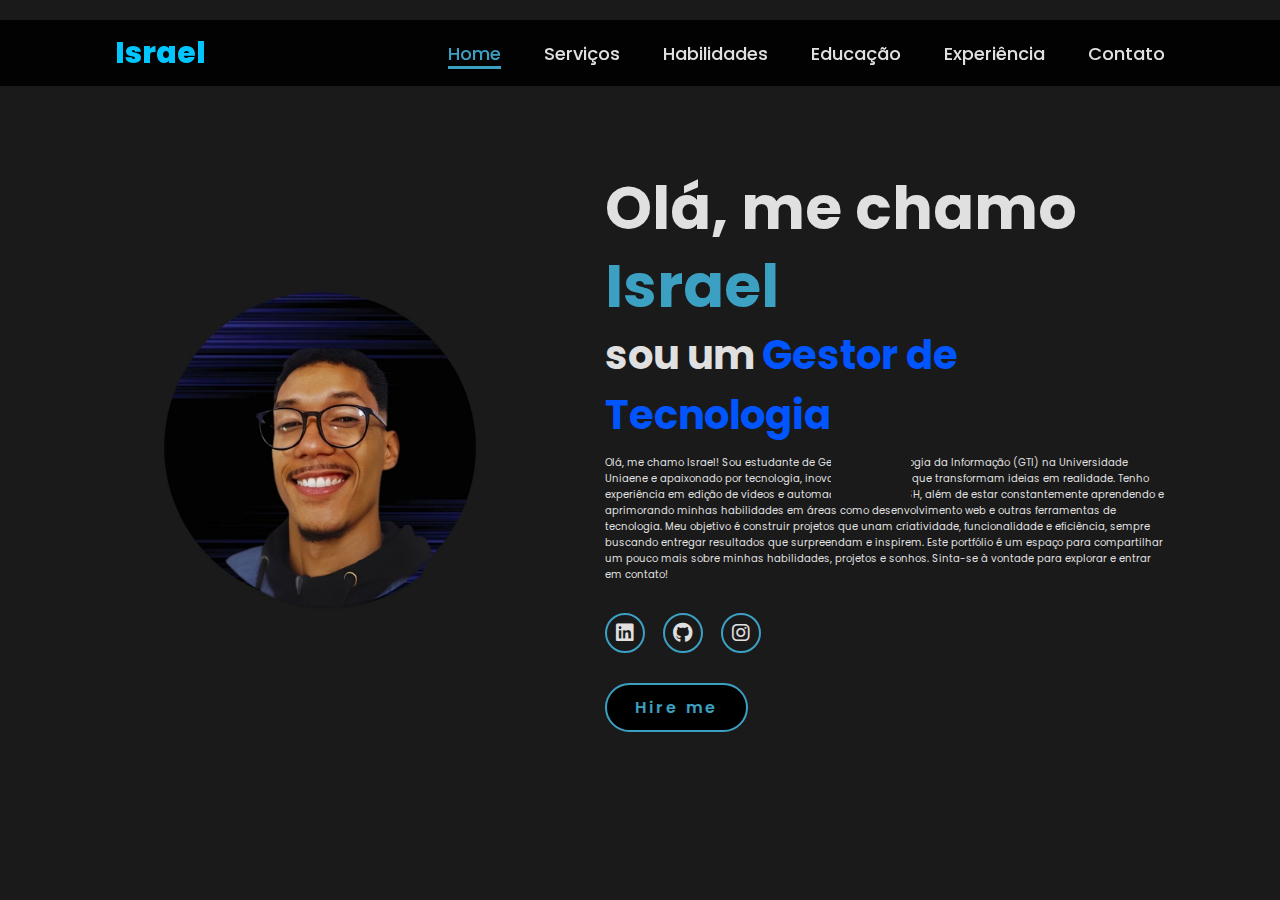
==== index.html @ 9733c54a "mudei o nome de meu para index" ====
<!DOCTYPE html>
<html lang="pt">
<head>
    <meta charset="UTF-8">
    <meta name="viewport" content="width=device-width, initial-scale=1.0">
    <link rel="stylesheet" href="https://cdnjs.cloudflare.com/ajax/libs/font-awesome/6.5.2/css/all.min.css"/>
    <link rel="stylesheet" href="https://fonts.googleapis.com/css2?family=Poppins%3Awght%40100%3B200%3B300%3B400%3B500%3B600&display=swap%27%29%3B"/>
    <link rel="stylesheet" href="meu.css">

    <title>Portfolio Website</title>
</head>
<body>
    <header>
        <a href="#" class="logo">Israel</a>

    <nav>
        <a href="#" class="active">Home</a>
        <a href="#">Serviços</a>
        <a href="#">Habilidades</a>
        <a href="#">Educação</a>
        <a href="#">Experiência</a>
        <a href="#">Contato</a>
    </nav>
    </header>
    <section class="home">
        <div class="home-img">
            <img src="FotoPrincipal.jpg" alt="Foto principal de Israel">
        </div>
        <div class="home-content">
            <h1>Olá, me chamo <span>Israel</span></h1>
            <h3 class="typing-text">sou um <span></span></h3>
            <p>Olá, me chamo Israel! Sou estudante de Gestão da Tecnologia da Informação (GTI) na Universidade Uniaene e apaixonado por tecnologia, inovação e soluções que transformam ideias em realidade.

                Tenho experiência em edição de vídeos e automação usando BASH, além de estar constantemente aprendendo e aprimorando minhas habilidades em áreas como desenvolvimento web e outras ferramentas de tecnologia. Meu objetivo é construir projetos que unam criatividade, funcionalidade e eficiência, sempre buscando entregar resultados que surpreendam e inspirem.
                
                Este portfólio é um espaço para compartilhar um pouco mais sobre minhas habilidades, projetos e sonhos. Sinta-se à vontade para explorar e entrar em contato!</p>
            <div class="social-icons">
                <a href="#"><i class="fa-brands fa-linkedin"></i></a>    
                <a href="#"><i class="fa-brands fa-github"></i></a>    
                <a href="#"><i class="fa-brands fa-instagram"></i></a>    
            </div>
           <a href="#" class="btn">Hire me</a>
        </div>
    </section>
</body>
</html>
---- meu.css ----
@import url('https://fonts.googleapis.com/css2?family=Poppins:wght@100;200;300;400;500;600&display=swap');

*{
    margin:0;
    padding:0;
    box-sizing: border-box;
    text-decoration: none;
    border:none;
    outline:none;
    font-family: 'Poppins', sans-serif;
}

html{
    font-size:62.5%;
}

body{
    width: 100%;
    height: 100%;
    overflow-x: hidden;
    background-color: #1a1a1a; /* Fundo preto */
    color: #e0e0e0; /* Texto cinza claro */
}

header{
    margin-top:20px;
    position: fixed;
    top: 0;
    left: 0;
    width: 100%;
    padding: 1rem 9%;
    background-color: rgba(0, 0, 0, 0.9); /* Fundo preto semi-transparente */
    display: flex;
    justify-content: space-between;
    align-items: center;
    z-index: 100;
}

.logo{
    font-size:3rem;
    color: #00C6FF; /* Azul claro */
    font-weight: 800;
    cursor: pointer;
    transition: 0.5s ease;
}

.logo:hover{
    transform: scale(1.1);
    color: #3ca0c2; /* Azul claro */
}

nav a{
    font-size: 1.8rem;
    color: #e0e0e0; /* Texto cinza claro */
    margin-left: 4rem;
    font-weight: 500;
    transition: 0.3s ease;
    border-bottom: 3px solid transparent;
}

nav a:hover,
nav a.active{
    color: #3ca0c2; /* Azul claro */
    border-bottom: 3px solid #3ca0c2; /* Azul claro */
}

@media(max-width:995px){
   nav{
    position: absolute;
    display: none;
    top: 0;
    right:0;
    width: 40%;
    border-left: 3px solid #3ca0c2; /* Azul claro */
    border-bottom: 3px solid #3ca0c2; /* Azul claro */
    border-top-left-radius: 2rem;
    padding: 1rem solid;
    background-color: #242424; /* Cinza escuro */
    border-top: 0.1rem solid rgba(0,0,0,0.1);
}

nav.active{
    display: block;
}

nav a{
    display: block;
    font-size: 2rem;
    margin: 3rem 0;
}

nav a:hover,
nav a.active{
    padding: 1rem;
    border-radius: 0.5rem;
    border-bottom: 0.5rem solid #3ca0c2; /* Azul claro */
}
}

section{
    min-height: 100vh;
    padding: 5rem 9% 5rem;
    background-color: #1a1a1a; /* Fundo preto */
}

.home{
    display: flex;
    justify-content: center;
    align-items: center;
    gap: 8rem;
    background-color: #1a1a1a; /* Fundo preto */
}

.home .home-content h1{
    font-size: 6rem;
    font-weight: 700;
    line-height: 1.3;
    color: #e0e0e0; /* Texto cinza claro */
}

span{
    color: #3ca0c2; /* Azul claro */
}

.home-content h3{
    font-size: 4rem;
    margin-bottom: 1rem;
    font-weight: 700;
    color: #e0e0e0; /* Texto cinza claro */
}

.home-img{
    border-radius: 50%;
}

.home-img img{
    position: relative;
    width: 32vw;
    border-radius: 50%;
    box-shadow: 0 0 25px solid;
    cursor: pointer;
    transition: 0.2s linear;
}

.home-img img:hover{
    font-size: 1.8rem;
    font-weight: 500;
}

.social-icons a{
    display: inline-flex;
    justify-content: center;
    align-items: center;
    width: 4rem;
    height: 4rem;
    background-color: transparent;
    border:0.2rem solid #3ca0c2; /* Azul claro */
    font-size: 2rem;
    border-radius: 50%;
    margin: 3rem 1.5rem 3rem 0;
    transition: 0.3s ease;
    color: #e0e0e0; /* Texto cinza claro */
}

.social-icons a:hover{
    color: black;
    transform: scale(1.3) translateY(-5px);
    background-color: #3ca0c2; /* Azul claro */
    box-shadow: 0 0 25px #3ca0c2; /* Azul claro */
}

.btn{
    display: inline-block;
    padding: 1rem 2.8rem;
    background-color: black;
    border-radius: 4rem;
    font-size: 1.6rem;
    color: #3ca0c2; /* Azul claro */
    letter-spacing: 0.3rem;
    font-weight: 600;
    border: 2px solid #3ca0c2; /* Azul claro */
    transition: 0.3s ease;
    cursor: pointer;
}

.btn:hover{
    transform: scale(1.03);
    background-color: #3ca0c2; /* Azul claro */
    color: black;
    box-shadow: 0 0 2px #3ca0c2; /* Azul claro */
}

.typing-text{
    font-size: 3rem;
    font-weight: 600;
    min-width: 280px;
    color: #e0e0e0; /* Texto cinza claro */
}

.typing-text span{
    position: relative;
}

.typing-text span::before{
    content: "Gestor de Tecnologia";
    color: #0055FF; /* Azul claro */
}

.typing-text span::after{ /*Aqui é a parte onde fica a / do gestor */
    content: "";
    background-color:  #1a1a1a; /* Cinza escuro */
    position: absolute;
    width: calc(100% + 8px);
    height: 100%;
    border-left: 3px solid #1a1a1a; /* Fundo preto */
    right: -8;
    animation: cursor 0.6s infinite;
}

@keyframes cursor{
    to{
        border-left: 3px solid #ffffff; /* Azul claro */
    }
}

@media(max-width: 1000px){
    .home{
        gap: 4rem;
    }
}

@media(max-width: 995px){
    .home{
        flex-direction: column;
        gap: 5rem 4rem;
    }

    .home .home-content h3{
        font-size: 2.5rem;
    }

    .home-content h1{
        font-size: 5rem;
    }

    .home-img img{
        width: 70vw;
        margin-top: 4rem;
    }
}
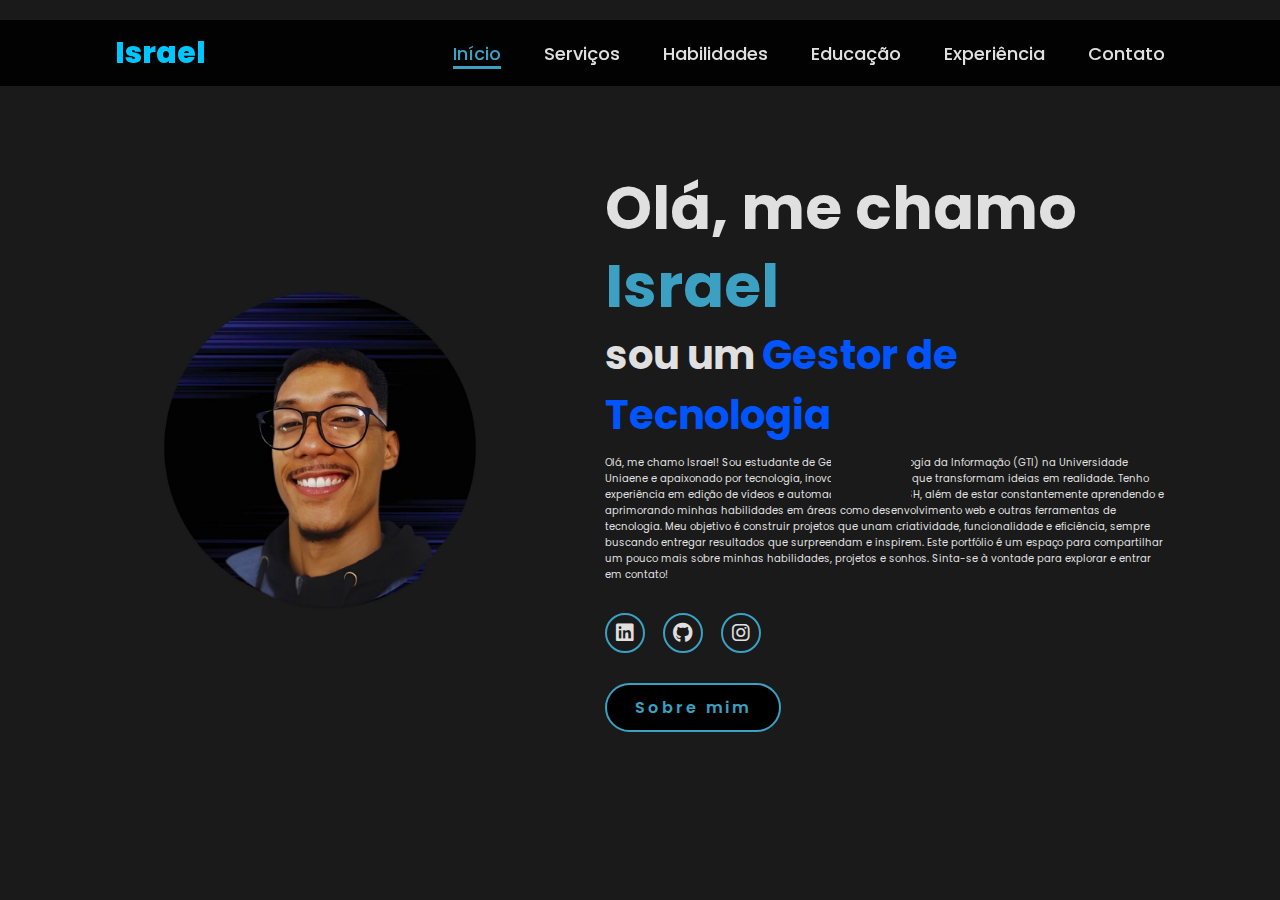
==== commit a69177bd: "mudança no HTML" ====
--- a/index.html
+++ b/index.html
@@ -14,7 +14,7 @@
         <a href="#" class="logo">Israel</a>
 
     <nav>
-        <a href="#" class="active">Home</a>
+        <a href="#" class="active">Início</a>
         <a href="#">Serviços</a>
         <a href="#">Habilidades</a>
         <a href="#">Educação</a>
@@ -39,7 +39,7 @@
                 <a href="#"><i class="fa-brands fa-github"></i></a>    
                 <a href="#"><i class="fa-brands fa-instagram"></i></a>    
             </div>
-           <a href="#" class="btn">Hire me</a>
+           <a href="#" class="btn">Sobre mim</a>
         </div>
     </section>
 </body>
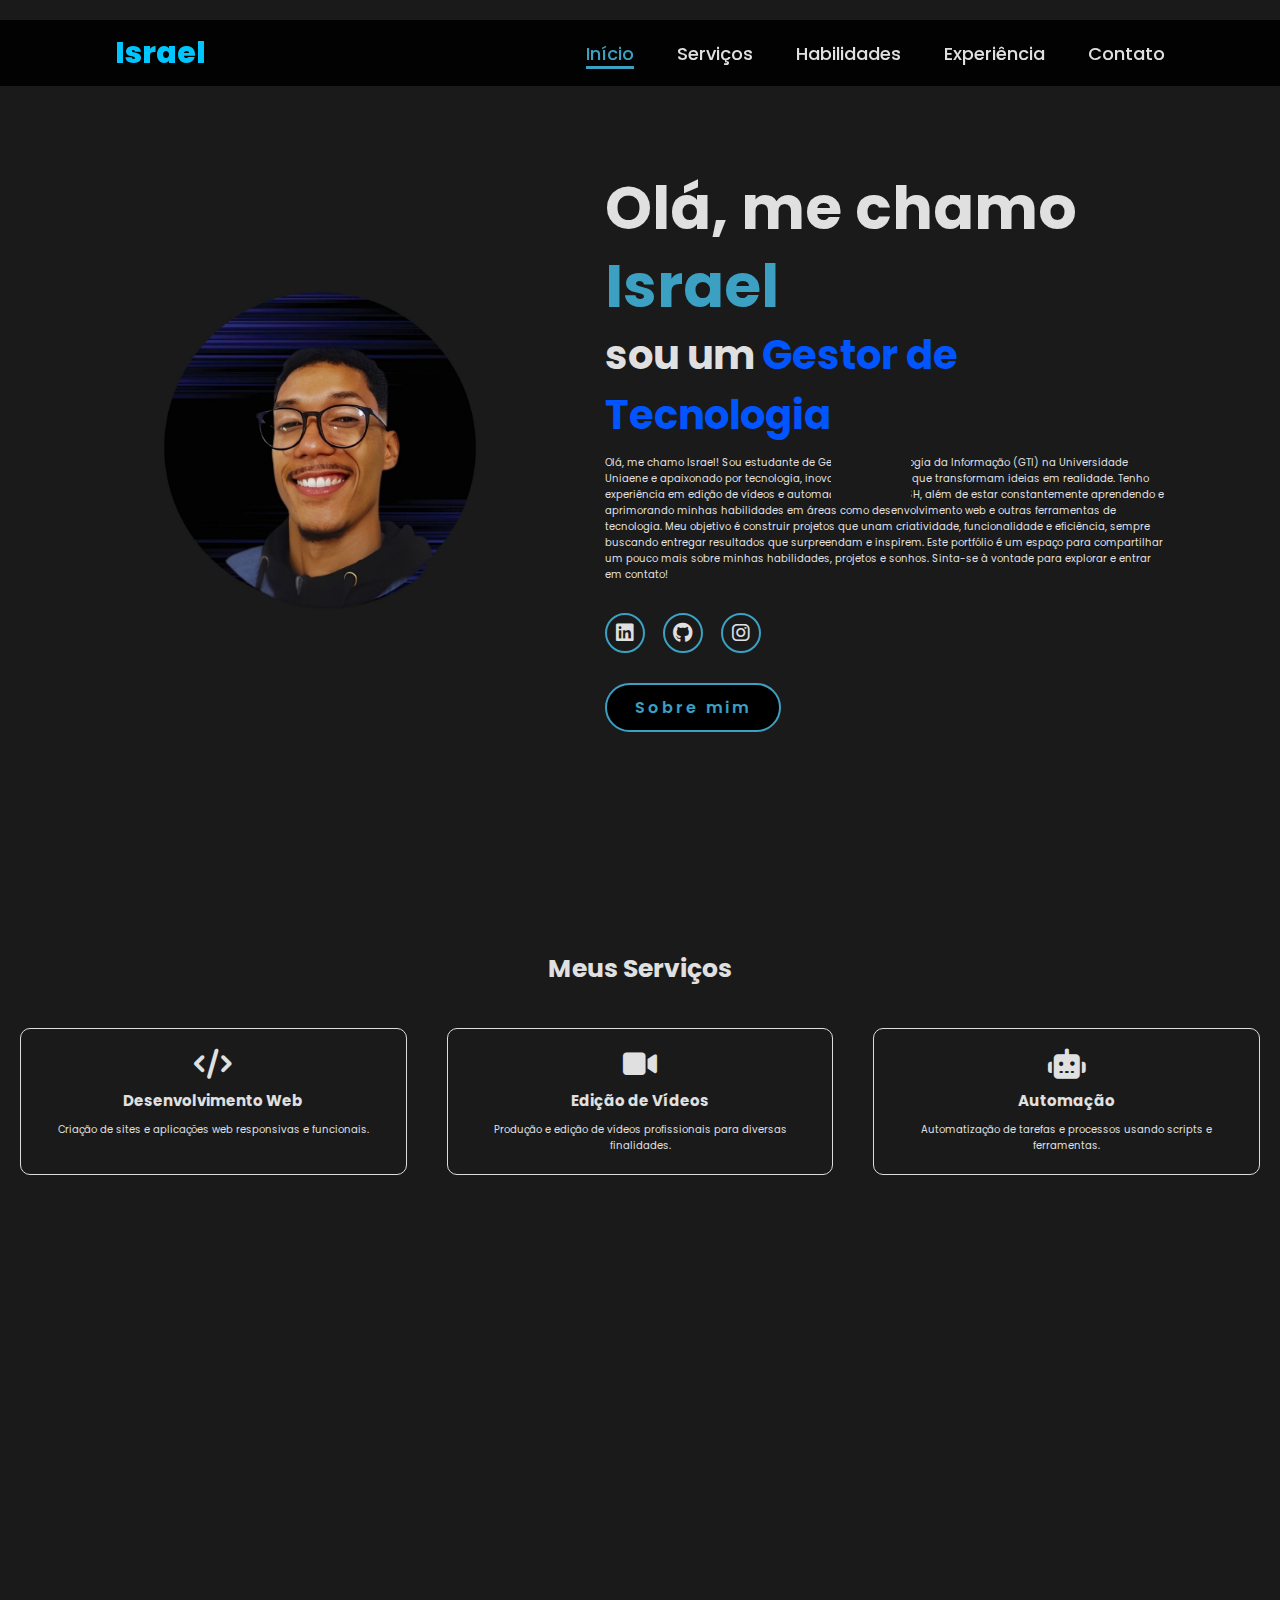
==== commit a2dd5b8b: "coloquei função no serviços" ====
--- a/index.html
+++ b/index.html
@@ -15,9 +15,8 @@
 
     <nav>
         <a href="#" class="active">Início</a>
-        <a href="#">Serviços</a>
+        <a href="#servicos">Serviços</a>
         <a href="#">Habilidades</a>
-        <a href="#">Educação</a>
         <a href="#">Experiência</a>
         <a href="#">Contato</a>
     </nav>
@@ -42,5 +41,25 @@
            <a href="#" class="btn">Sobre mim</a>
         </div>
     </section>
+    <section class="services" id="servicos">
+        <h2>Meus Serviços</h2>
+        <div class="service-container">
+            <div class="service">
+                <i class="fa-solid fa-code"></i>
+                <h3>Desenvolvimento Web</h3>
+                <p>Criação de sites e aplicações web responsivas e funcionais.</p>
+            </div>
+            <div class="service">
+                <i class="fa-solid fa-video"></i>
+                <h3>Edição de Vídeos</h3>
+                <p>Produção e edição de vídeos profissionais para diversas finalidades.</p>
+            </div>
+            <div class="service">
+                <i class="fa-solid fa-robot"></i>
+                <h3>Automação</h3>
+                <p>Automatização de tarefas e processos usando scripts e ferramentas.</p>
+            </div>
+        </div>
+    </section>
 </body>
 </html>--- a/meu.css
+++ b/meu.css
@@ -247,4 +247,47 @@
         width: 70vw;
         margin-top: 4rem;
     }
+}
+
+.services {
+    padding: 50px 0; /* Adiciona espaçamento acima e abaixo da seção */
+    text-align: center; /* Centraliza o texto dentro da seção */
+}
+
+.services h2 {
+    font-size: 2.5em; /* Define o tamanho da fonte do título */
+    margin-bottom: 20px; /* Adiciona espaçamento abaixo do título */
+}
+
+.service-container {
+    display: flex; /* Usa flexbox para organizar os itens */
+    justify-content: space-around; /* Distribui os itens com espaço ao redor */
+    flex-wrap: wrap; /* Permite que os itens quebrem linha se necessário */
+}
+
+.service {
+    flex: 1; /* Permite que o item cresça para ocupar o espaço disponível */
+    margin: 20px; /* Adiciona espaçamento ao redor de cada item */
+    padding: 20px; /* Adiciona espaçamento interno em cada item */
+    border: 1px solid #ddd; /* Adiciona uma borda cinza clara ao redor de cada item */
+    border-radius: 10px; /* Arredonda os cantos de cada item */
+    transition: transform 0.3s; /* Adiciona uma transição suave ao transformar o item */
+}
+
+.service i {
+    font-size: 3em; /* Define o tamanho da fonte dos ícones */
+    margin-bottom: 10px; /* Adiciona espaçamento abaixo dos ícones */
+}
+
+.service h3 {
+    font-size: 1.5em; /* Define o tamanho da fonte dos subtítulos */
+    margin-bottom: 10px; /* Adiciona espaçamento abaixo dos subtítulos */
+}
+
+.service p {
+    font-size: 1em; /* Define o tamanho da fonte dos parágrafos */
+}
+
+.service:hover {
+    transform: scale(1.05); /* Aumenta o tamanho do item quando o mouse passa sobre ele */
 }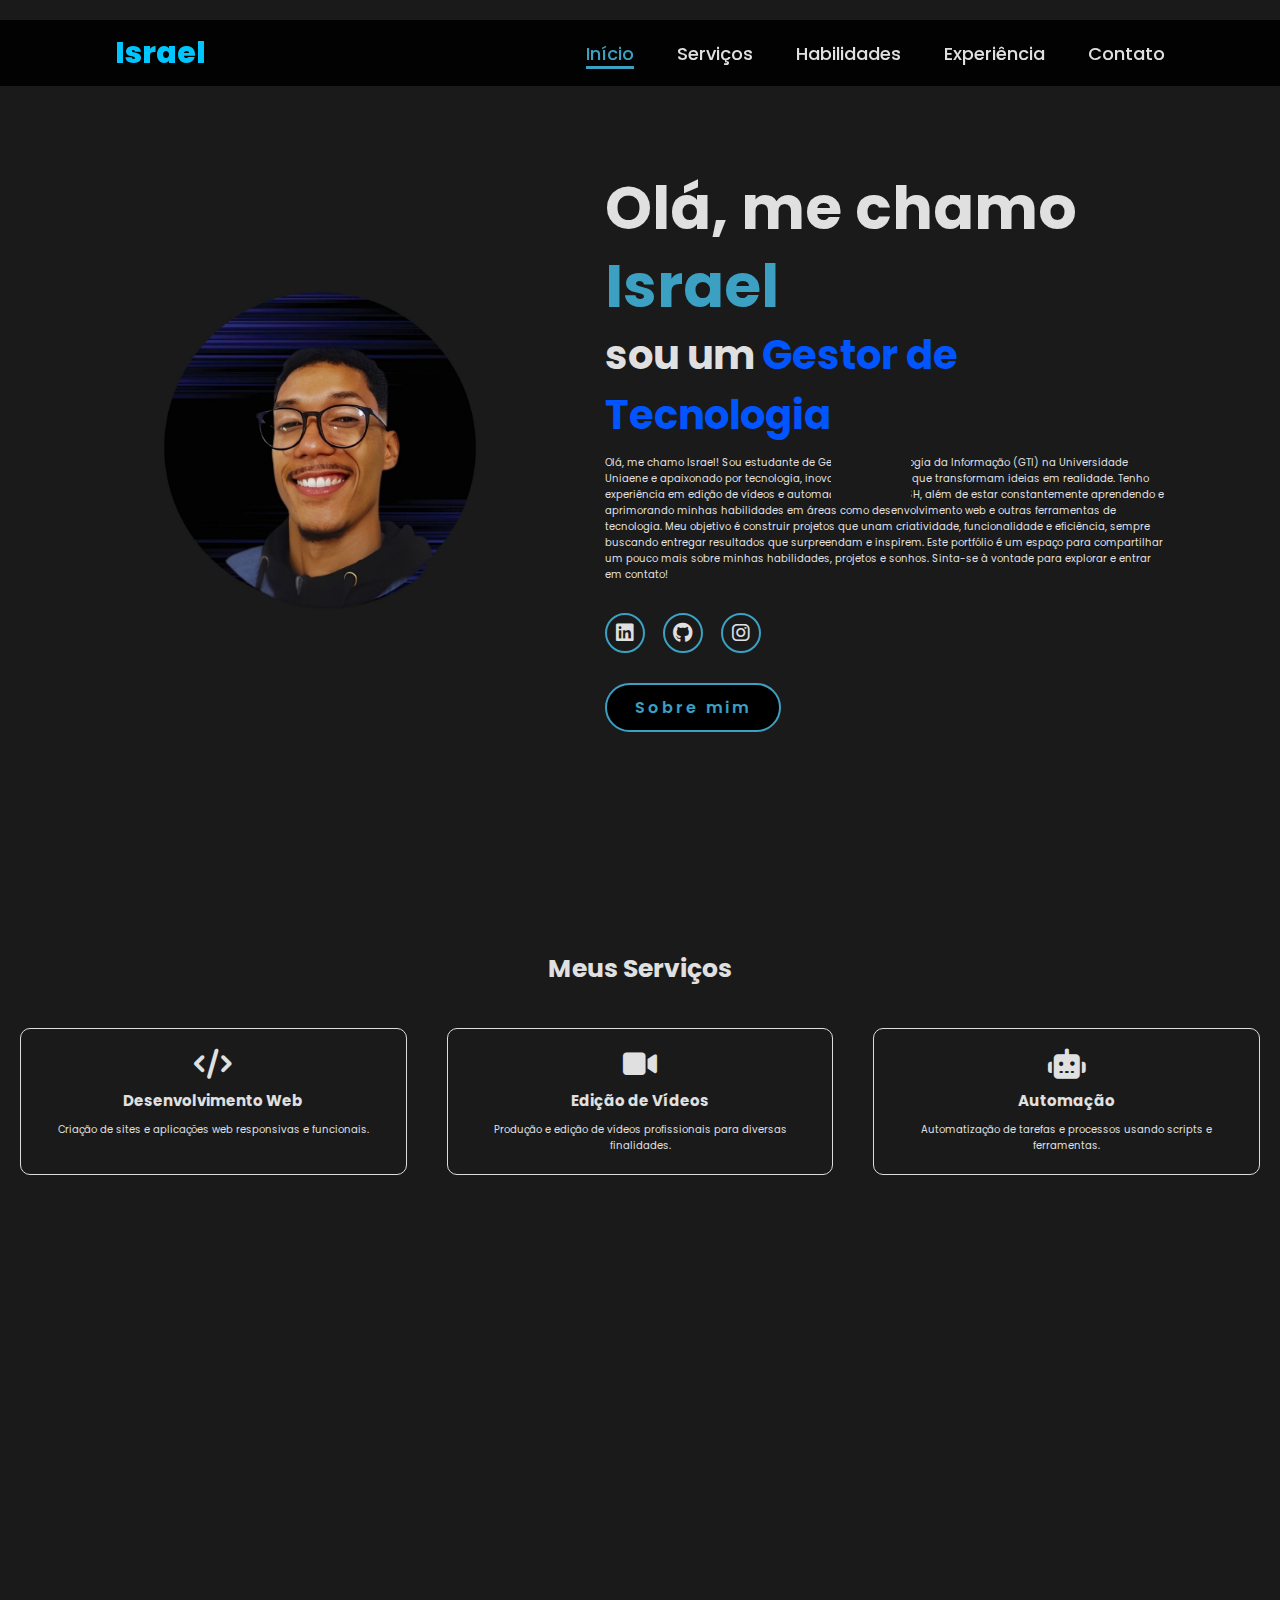
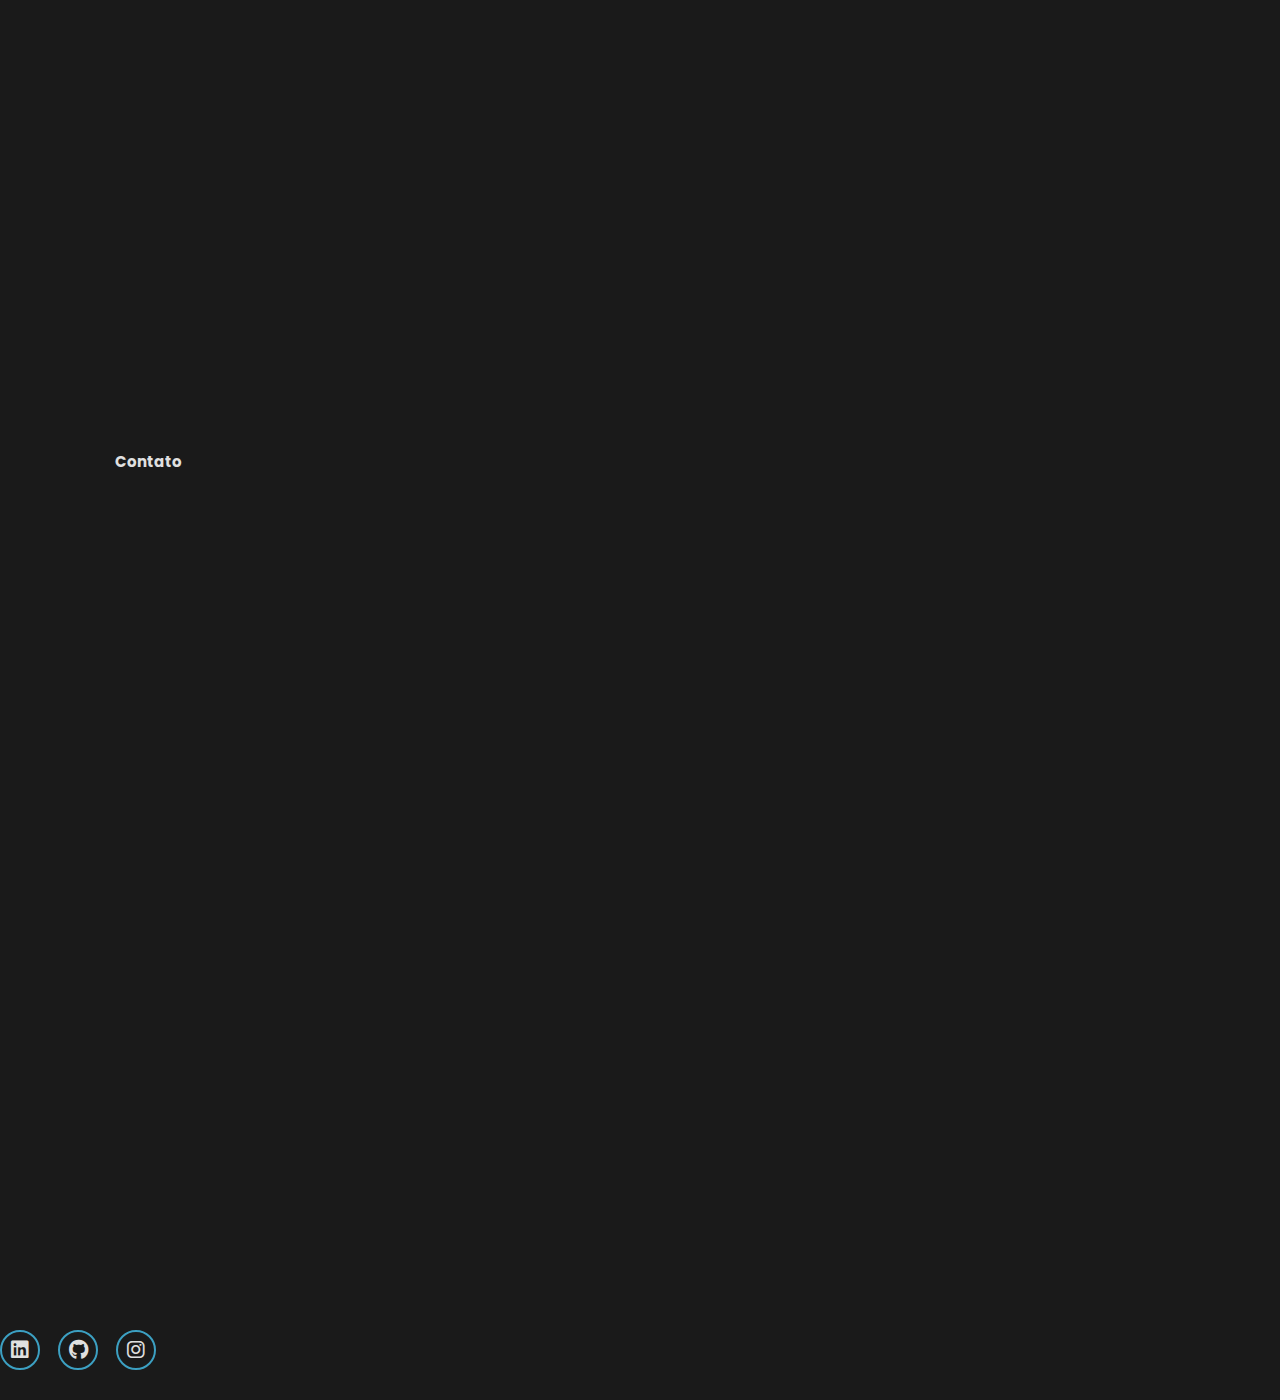
==== commit a44dd489: "acrescentei as sections habilidades, experiencia e contato" ====
--- a/index.html
+++ b/index.html
@@ -33,11 +33,11 @@
                 Tenho experiência em edição de vídeos e automação usando BASH, além de estar constantemente aprendendo e aprimorando minhas habilidades em áreas como desenvolvimento web e outras ferramentas de tecnologia. Meu objetivo é construir projetos que unam criatividade, funcionalidade e eficiência, sempre buscando entregar resultados que surpreendam e inspirem.
                 
                 Este portfólio é um espaço para compartilhar um pouco mais sobre minhas habilidades, projetos e sonhos. Sinta-se à vontade para explorar e entrar em contato!</p>
-            <div class="social-icons">
-                <a href="#"><i class="fa-brands fa-linkedin"></i></a>    
-                <a href="#"><i class="fa-brands fa-github"></i></a>    
-                <a href="#"><i class="fa-brands fa-instagram"></i></a>    
-            </div>
+                <div class="social-icons">
+                    <a href="https://www.linkedin.com/in/israel-chaves-17a9ab2b7/" target="_blank"><i class="fa-brands fa-linkedin"></i></a>    
+                    <a href="https://github.com/IsraelChaves" target="_blank"><i class="fa-brands fa-github"></i></a>    
+                    <a href="https://www.instagram.com/seu-perfil" target="_blank"><i class="fa-brands fa-instagram"></i></a>    
+                </div>
            <a href="#" class="btn">Sobre mim</a>
         </div>
     </section>
@@ -61,5 +61,36 @@
             </div>
         </div>
     </section>
+    
+    <section id="habilidades">
+        <h2>Habilidades</h2>
+        <!-- Conteúdo das habilidades -->
+    </section>
+    
+    <section id="experiencia">
+        <h2>Experiência</h2>
+        <!-- Conteúdo da experiência -->
+    </section>
+    
+    <section id="contato">
+        <h2>Contato</h2>
+        <!-- Formulário ou informações de contato -->
+    </section>
+    <div class="social-icons">
+        <a href="https://www.linkedin.com/in/israel-chaves-17a9ab2b7/" target="_blank"><i class="fa-brands fa-linkedin"></i></a>    
+        <a href="https://github.com/IsraelChaves" target="_blank"><i class="fa-brands fa-github"></i></a>    
+        <a href="https://www.instagram.com/seu-perfil" target="_blank"><i class="fa-brands fa-instagram"></i></a>    
+    </div>
+
+    <script>
+        document.querySelectorAll('a[href^="#"]').forEach(anchor => {
+            anchor.addEventListener('click', function (e) {
+                e.preventDefault();
+                document.querySelector(this.getAttribute('href')).scrollIntoView({
+                    behavior: 'smooth'
+                });
+            });
+        });
+    </script>
 </body>
 </html>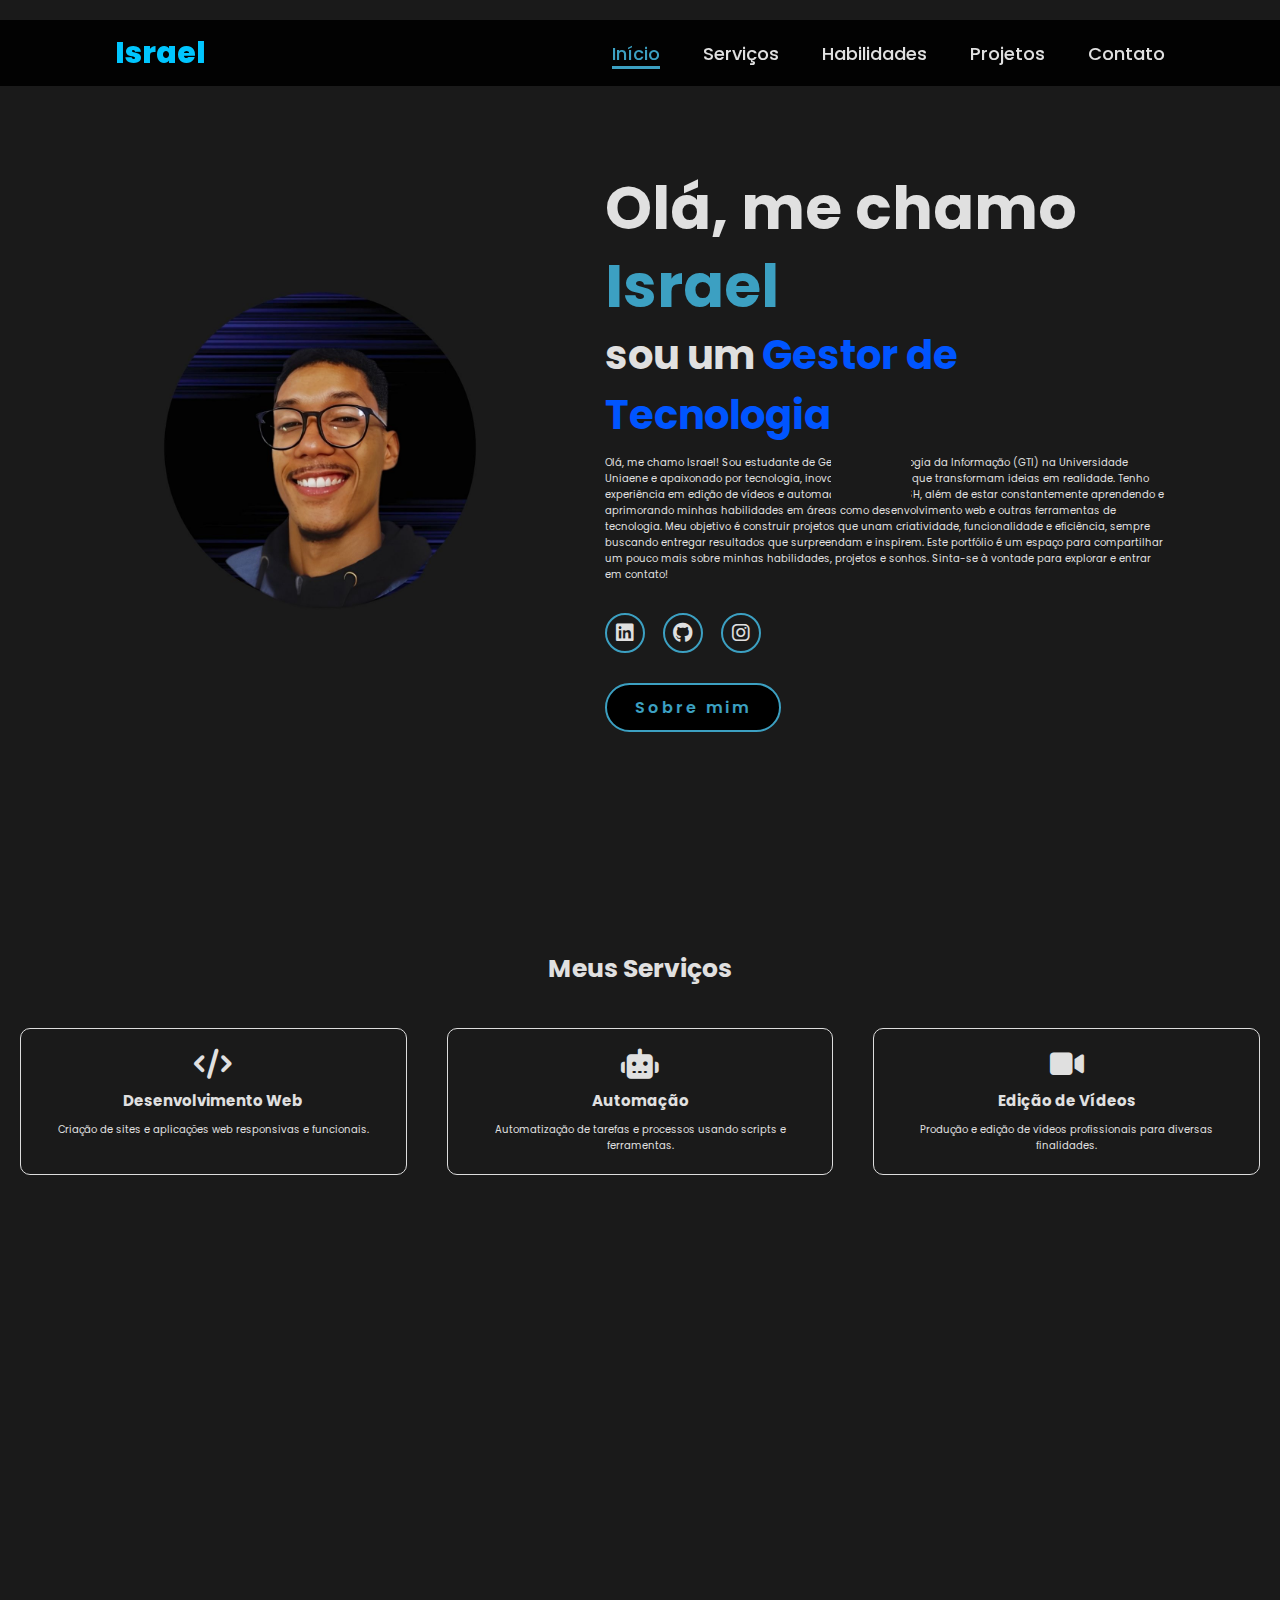
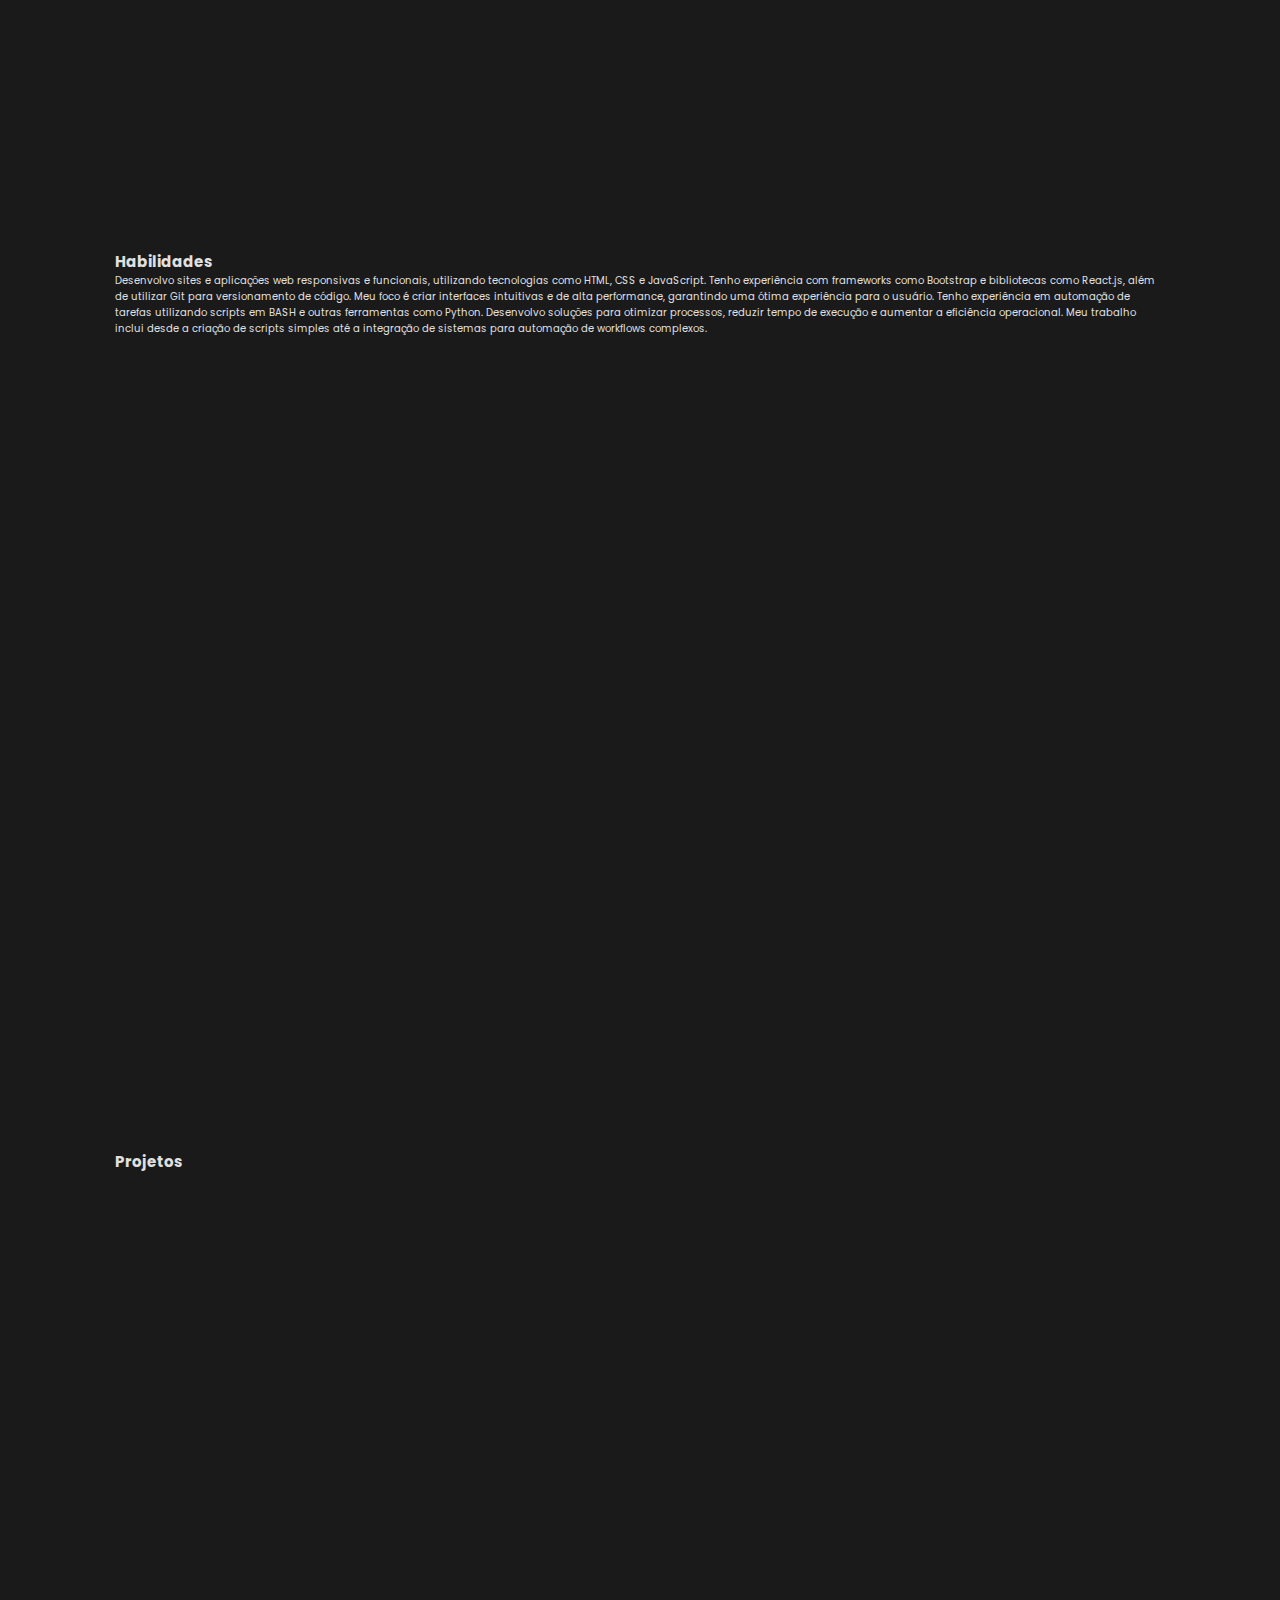
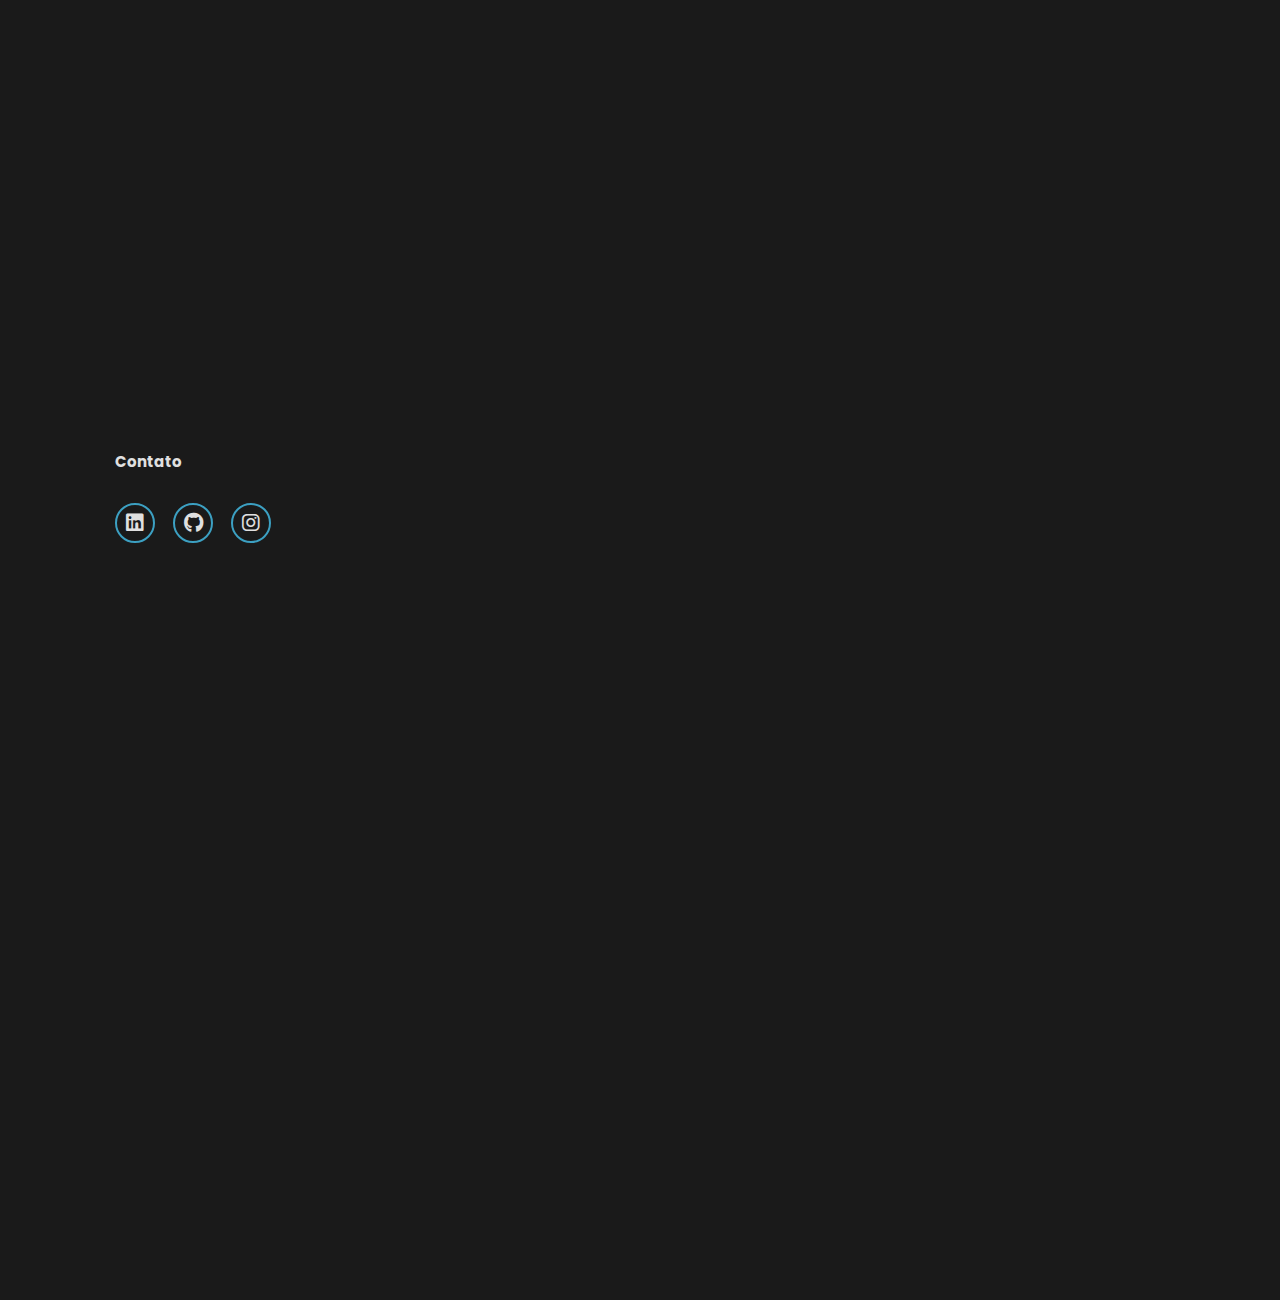
==== commit 6f2db148: "fiz algumas atualizações no HTML" ====
--- a/index.html
+++ b/index.html
@@ -14,14 +14,14 @@
         <a href="#" class="logo">Israel</a>
 
     <nav>
-        <a href="#" class="active">Início</a>
+        <a href="#inicio" class="active">Início</a>
         <a href="#servicos">Serviços</a>
-        <a href="#">Habilidades</a>
-        <a href="#">Experiência</a>
-        <a href="#">Contato</a>
+        <a href="#habilidades">Habilidades</a>
+        <a href="#projetos">Projetos</a>
+        <a href="#contato">Contato</a>
     </nav>
     </header>
-    <section class="home">
+    <section class="home" id="inicio">
         <div class="home-img">
             <img src="FotoPrincipal.jpg" alt="Foto principal de Israel">
         </div>
@@ -49,33 +49,33 @@
                 <h3>Desenvolvimento Web</h3>
                 <p>Criação de sites e aplicações web responsivas e funcionais.</p>
             </div>
+            
+            <div class="service">
+                <i class="fa-solid fa-robot"></i>
+                <h3>Automação</h3>
+                <p>Automatização de tarefas e processos usando scripts e ferramentas.</p>
+            </div>
             <div class="service">
                 <i class="fa-solid fa-video"></i>
                 <h3>Edição de Vídeos</h3>
                 <p>Produção e edição de vídeos profissionais para diversas finalidades.</p>
-            </div>
-            <div class="service">
-                <i class="fa-solid fa-robot"></i>
-                <h3>Automação</h3>
-                <p>Automatização de tarefas e processos usando scripts e ferramentas.</p>
             </div>
         </div>
     </section>
     
     <section id="habilidades">
         <h2>Habilidades</h2>
-        <!-- Conteúdo das habilidades -->
+        <p>Desenvolvo sites e aplicações web responsivas e funcionais, utilizando tecnologias como HTML, CSS e JavaScript. Tenho experiência com frameworks como Bootstrap e bibliotecas como React.js, além de utilizar Git para versionamento de código. Meu foco é criar interfaces intuitivas e de alta performance, garantindo uma ótima experiência para o usuário. Tenho experiência em automação de tarefas utilizando scripts em BASH e outras ferramentas como Python. Desenvolvo soluções para otimizar processos, reduzir tempo de execução e aumentar a eficiência operacional. Meu trabalho inclui desde a criação de scripts simples até a integração de sistemas para automação de workflows complexos.</p>
     </section>
     
-    <section id="experiencia">
-        <h2>Experiência</h2>
-        <!-- Conteúdo da experiência -->
+    <section id="projetos">
+        <h2>Projetos</h2>
+        <!-- Conteúdo do projeto -->
     </section>
     
     <section id="contato">
         <h2>Contato</h2>
-        <!-- Formulário ou informações de contato -->
-    </section>
+
     <div class="social-icons">
         <a href="https://www.linkedin.com/in/israel-chaves-17a9ab2b7/" target="_blank"><i class="fa-brands fa-linkedin"></i></a>    
         <a href="https://github.com/IsraelChaves" target="_blank"><i class="fa-brands fa-github"></i></a>    
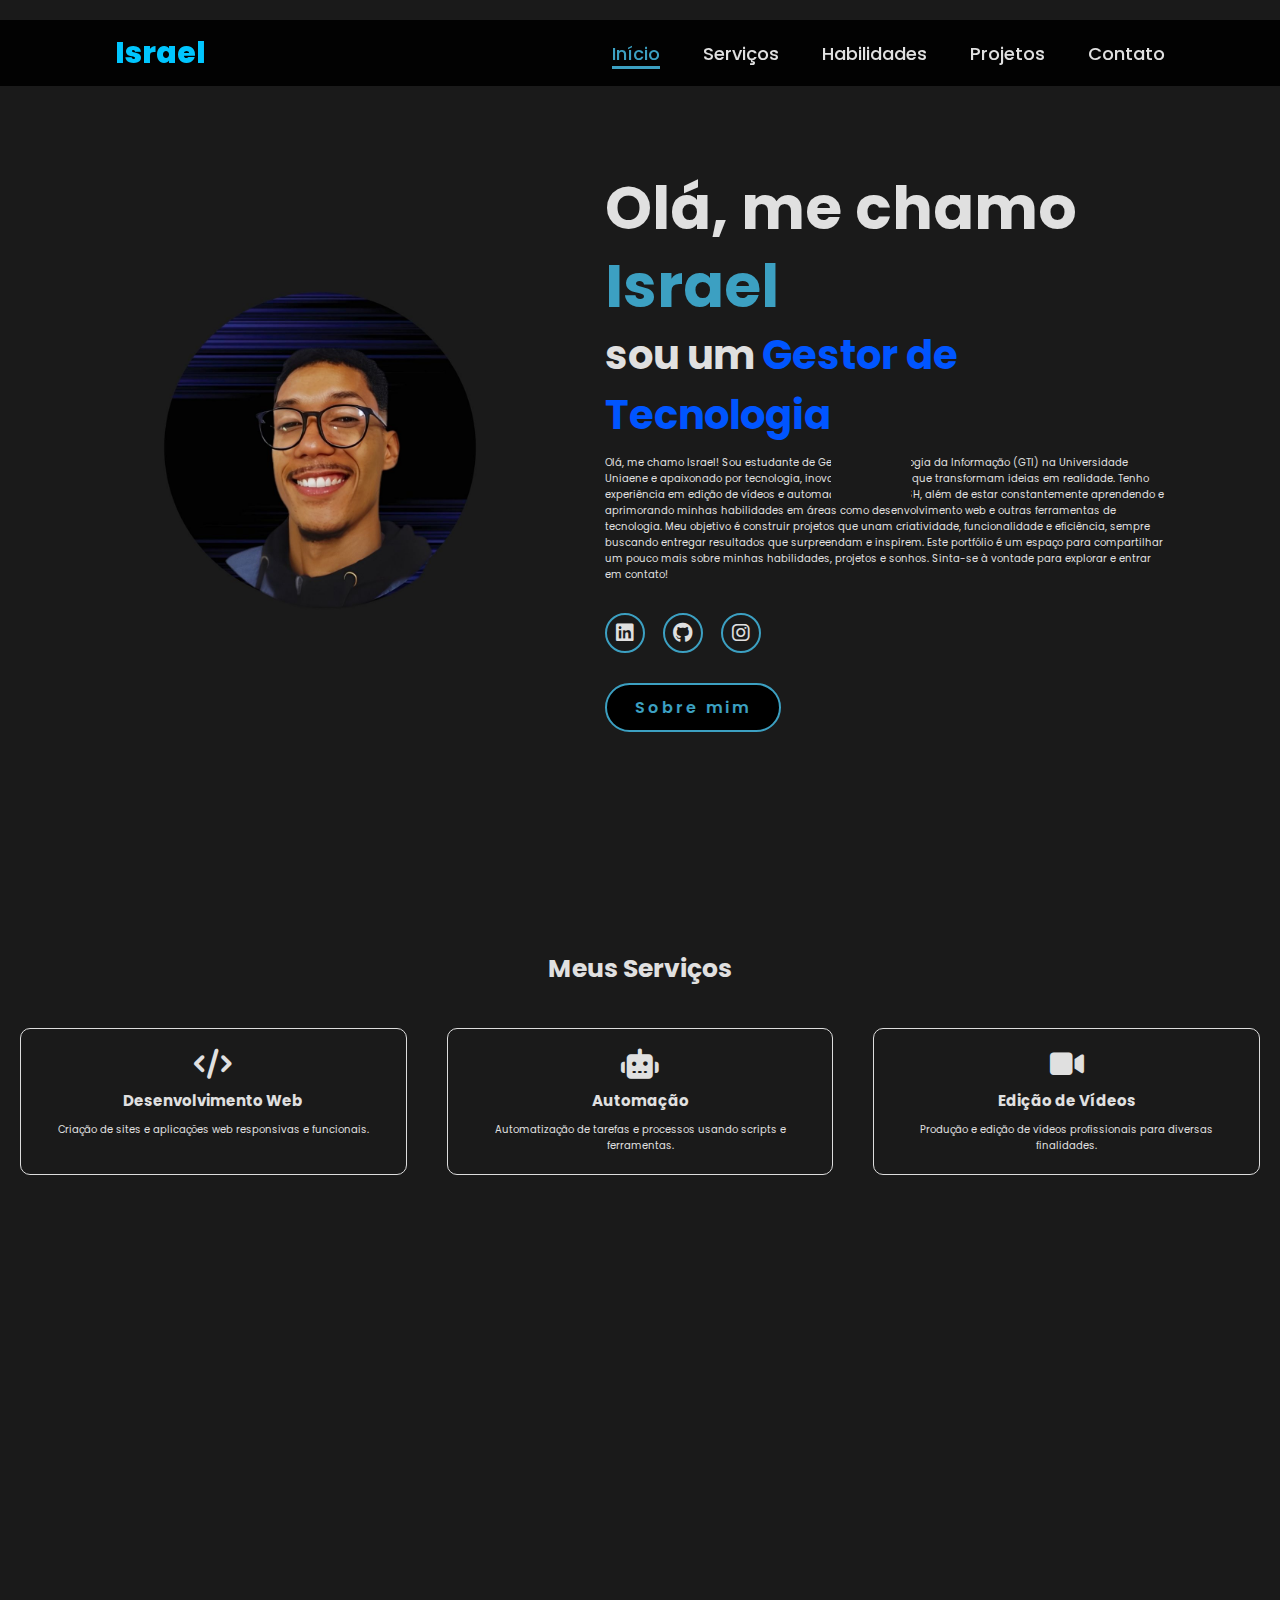
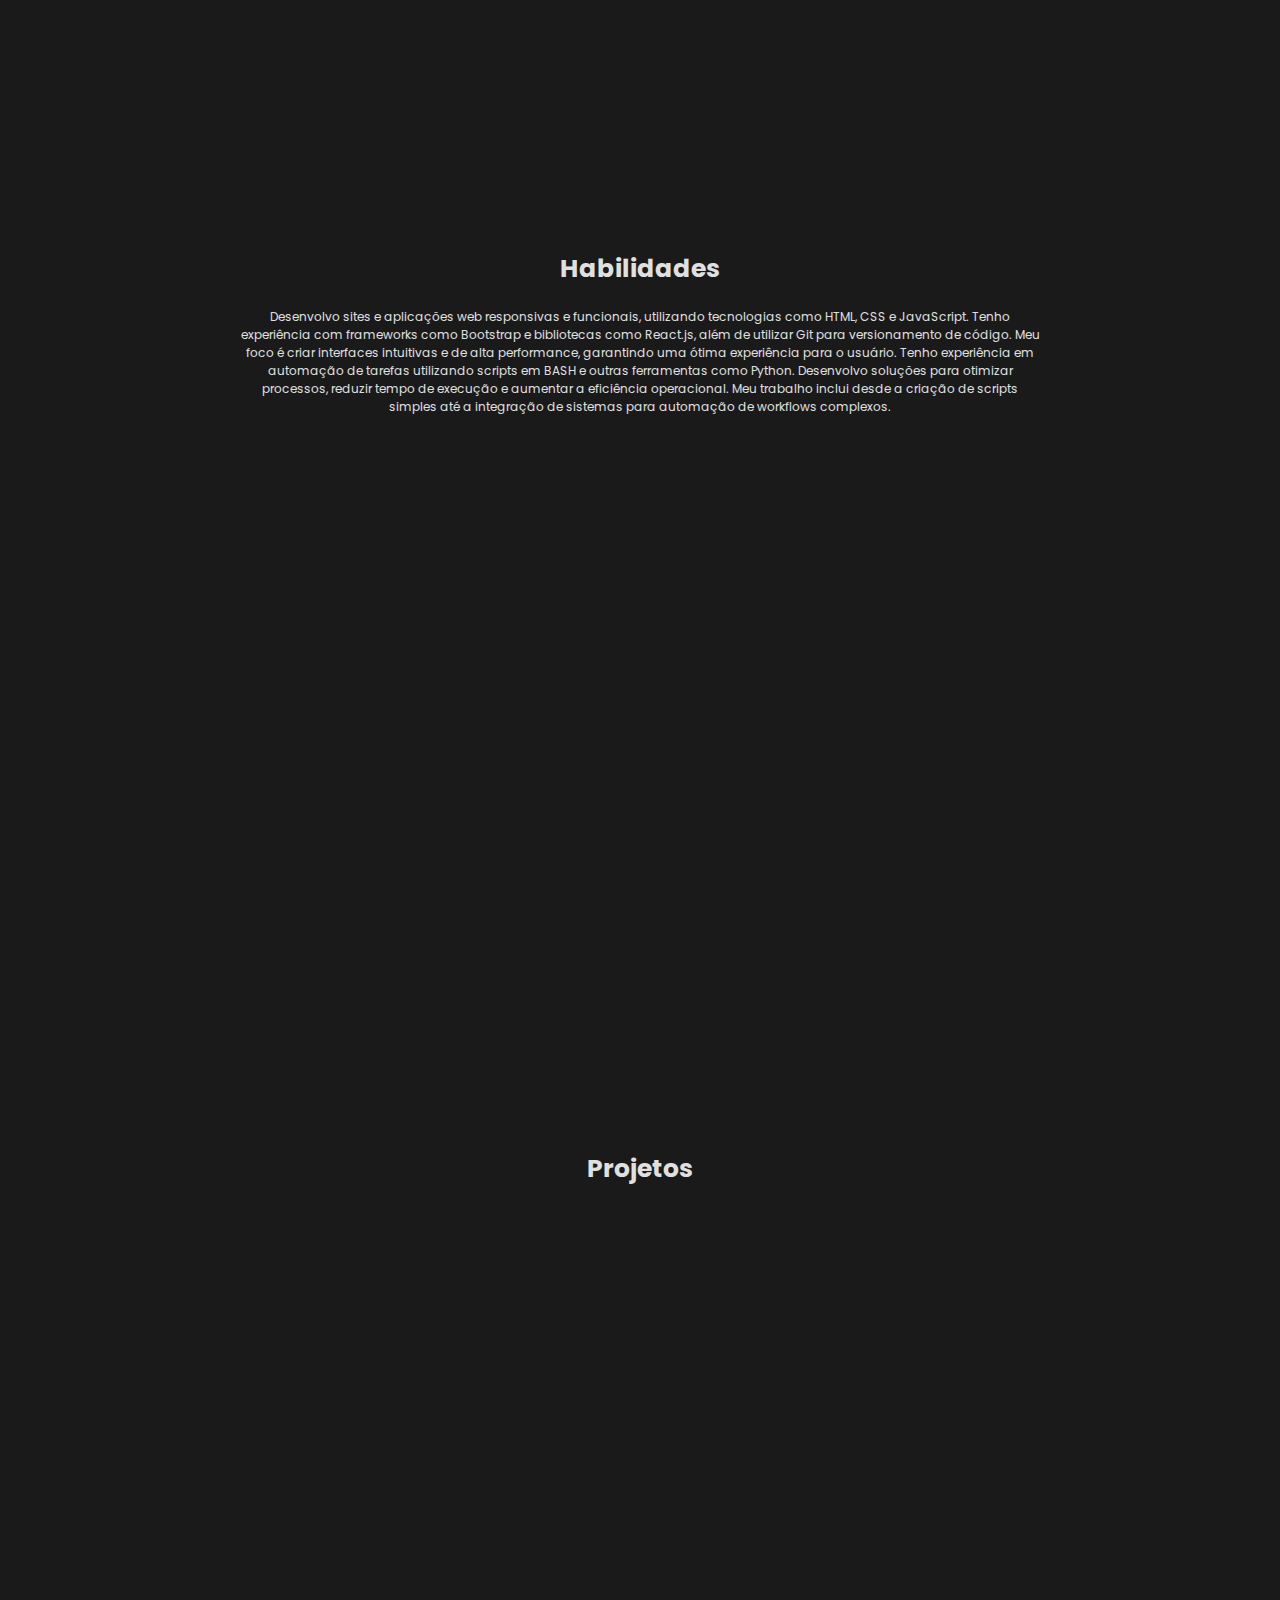
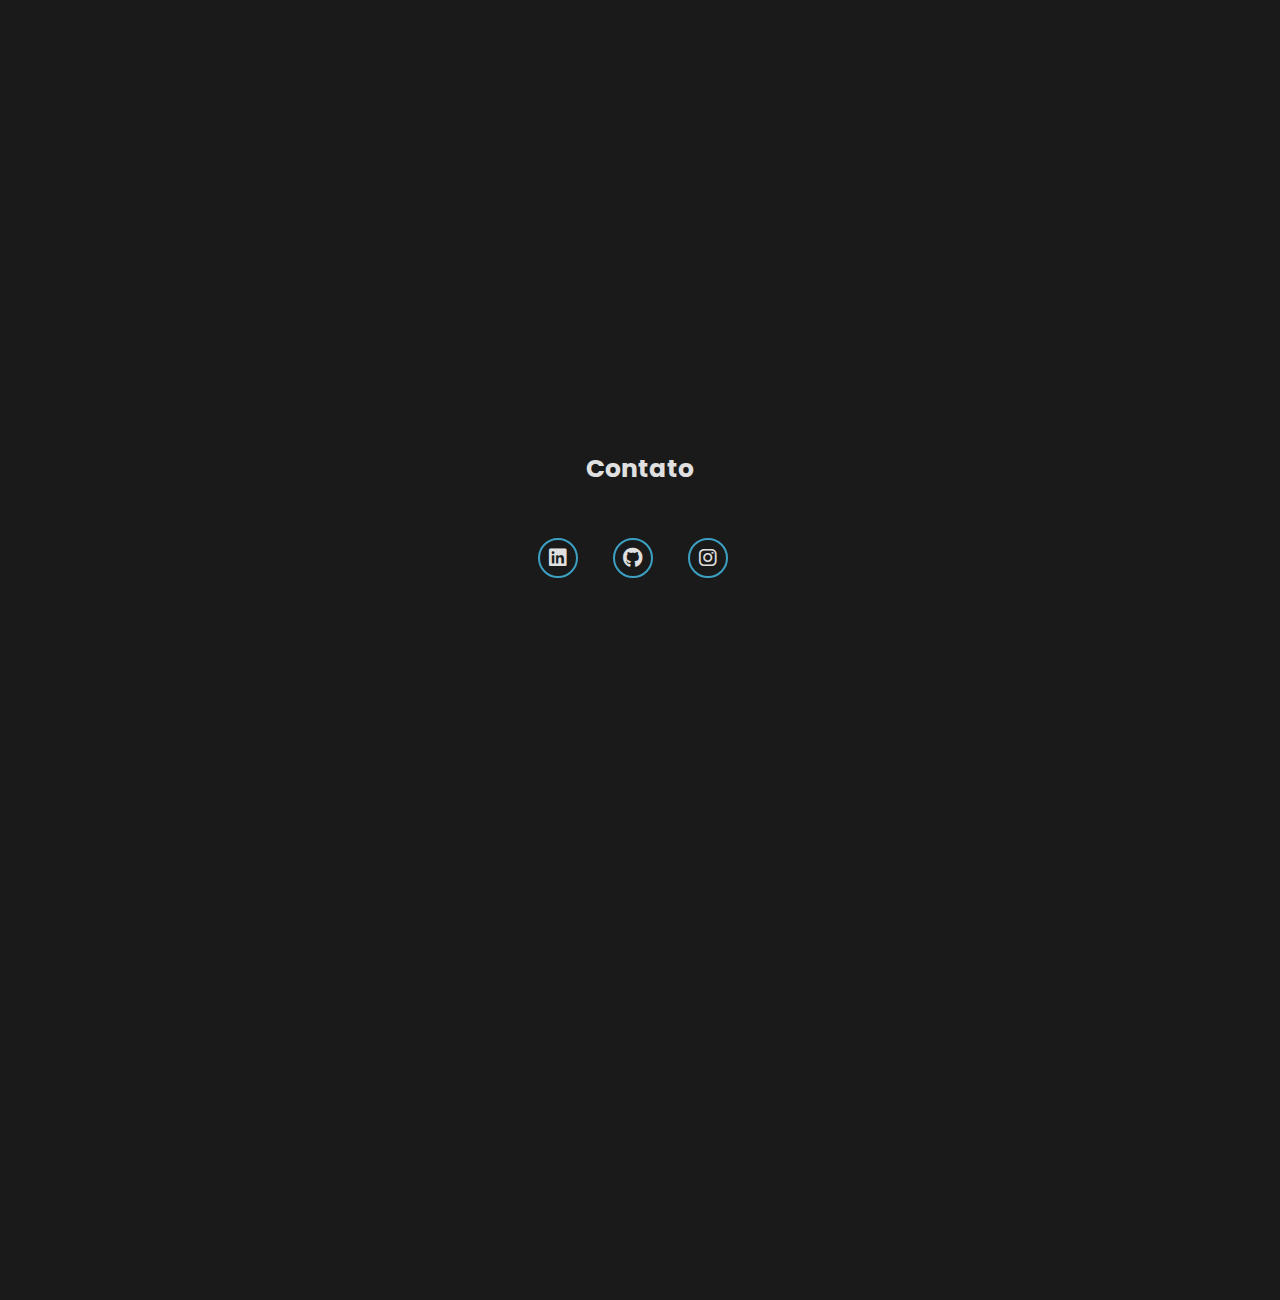
==== commit 12d06159: "centralizei os temas e ajeitei o css" ====
--- a/index.html
+++ b/index.html
@@ -63,24 +63,24 @@
         </div>
     </section>
     
-    <section id="habilidades">
+    <section class="habilidades" id="habilidades">
         <h2>Habilidades</h2>
         <p>Desenvolvo sites e aplicações web responsivas e funcionais, utilizando tecnologias como HTML, CSS e JavaScript. Tenho experiência com frameworks como Bootstrap e bibliotecas como React.js, além de utilizar Git para versionamento de código. Meu foco é criar interfaces intuitivas e de alta performance, garantindo uma ótima experiência para o usuário. Tenho experiência em automação de tarefas utilizando scripts em BASH e outras ferramentas como Python. Desenvolvo soluções para otimizar processos, reduzir tempo de execução e aumentar a eficiência operacional. Meu trabalho inclui desde a criação de scripts simples até a integração de sistemas para automação de workflows complexos.</p>
     </section>
     
-    <section id="projetos">
+    <section class="projetos" id="projetos">
         <h2>Projetos</h2>
         <!-- Conteúdo do projeto -->
     </section>
     
-    <section id="contato">
+    <section class="contato" id="contato">
         <h2>Contato</h2>
-
-    <div class="social-icons">
-        <a href="https://www.linkedin.com/in/israel-chaves-17a9ab2b7/" target="_blank"><i class="fa-brands fa-linkedin"></i></a>    
-        <a href="https://github.com/IsraelChaves" target="_blank"><i class="fa-brands fa-github"></i></a>    
-        <a href="https://www.instagram.com/seu-perfil" target="_blank"><i class="fa-brands fa-instagram"></i></a>    
-    </div>
+        <div class="social-icons">
+            <a href="https://www.linkedin.com/in/israel-chaves-17a9ab2b7/" target="_blank"><i class="fa-brands fa-linkedin"></i></a>    
+            <a href="https://github.com/IsraelChaves" target="_blank"><i class="fa-brands fa-github"></i></a>    
+            <a href="https://www.instagram.com/seu-perfil" target="_blank"><i class="fa-brands fa-instagram"></i></a>    
+        </div>
+    </section>
 
     <script>
         document.querySelectorAll('a[href^="#"]').forEach(anchor => {
--- a/meu.css
+++ b/meu.css
@@ -290,4 +290,58 @@
 
 .service:hover {
     transform: scale(1.05); /* Aumenta o tamanho do item quando o mouse passa sobre ele */
+}
+
+.habilidades {
+    padding: 50px 0; /* Adiciona espaçamento acima e abaixo da seção */
+    text-align: center; /* Centraliza o texto dentro da seção */
+}
+
+.habilidades h2 {
+    font-size: 2.5em; /* Define o tamanho da fonte do título */
+    margin-bottom: 20px; /* Adiciona espaçamento abaixo do título */
+}
+
+.habilidades p {
+    font-size: 1.2em; /* Define o tamanho da fonte dos parágrafos */
+    margin: 0 auto; /* Centraliza o parágrafo */
+    max-width: 800px; /* Define a largura máxima do parágrafo */
+}
+
+.projetos {
+    padding: 50px 0; /* Adiciona espaçamento acima e abaixo da seção */
+    text-align: center; /* Centraliza o texto dentro da seção */
+}
+
+.projetos h2 {
+    font-size: 2.5em; /* Define o tamanho da fonte do título */
+    margin-bottom: 20px; /* Adiciona espaçamento abaixo do título */
+}
+
+/* Adicione estilos específicos para os projetos aqui */
+
+.contato {
+    padding: 50px 0; /* Adiciona espaçamento acima e abaixo da seção */
+    text-align: center; /* Centraliza o texto dentro da seção */
+}
+
+.contato h2 {
+    font-size: 2.5em; /* Define o tamanho da fonte do título */
+    margin-bottom: 20px; /* Adiciona espaçamento abaixo do título */
+}
+
+.contato .social-icons {
+    display: flex; /* Usa flexbox para organizar os itens */
+    justify-content: center; /* Centraliza os itens */
+    gap: 20px; /* Adiciona espaçamento entre os itens */
+}
+
+.contato .social-icons a {
+    font-size: 2em; /* Define o tamanho da fonte dos ícones */
+    color: #e0e0e0; /* Define a cor dos ícones */
+    transition: color 0.3s; /* Adiciona uma transição suave na cor */
+}
+
+.contato .social-icons a:hover {
+    color: #3ca0c2; /* Muda a cor dos ícones ao passar o mouse */
 }